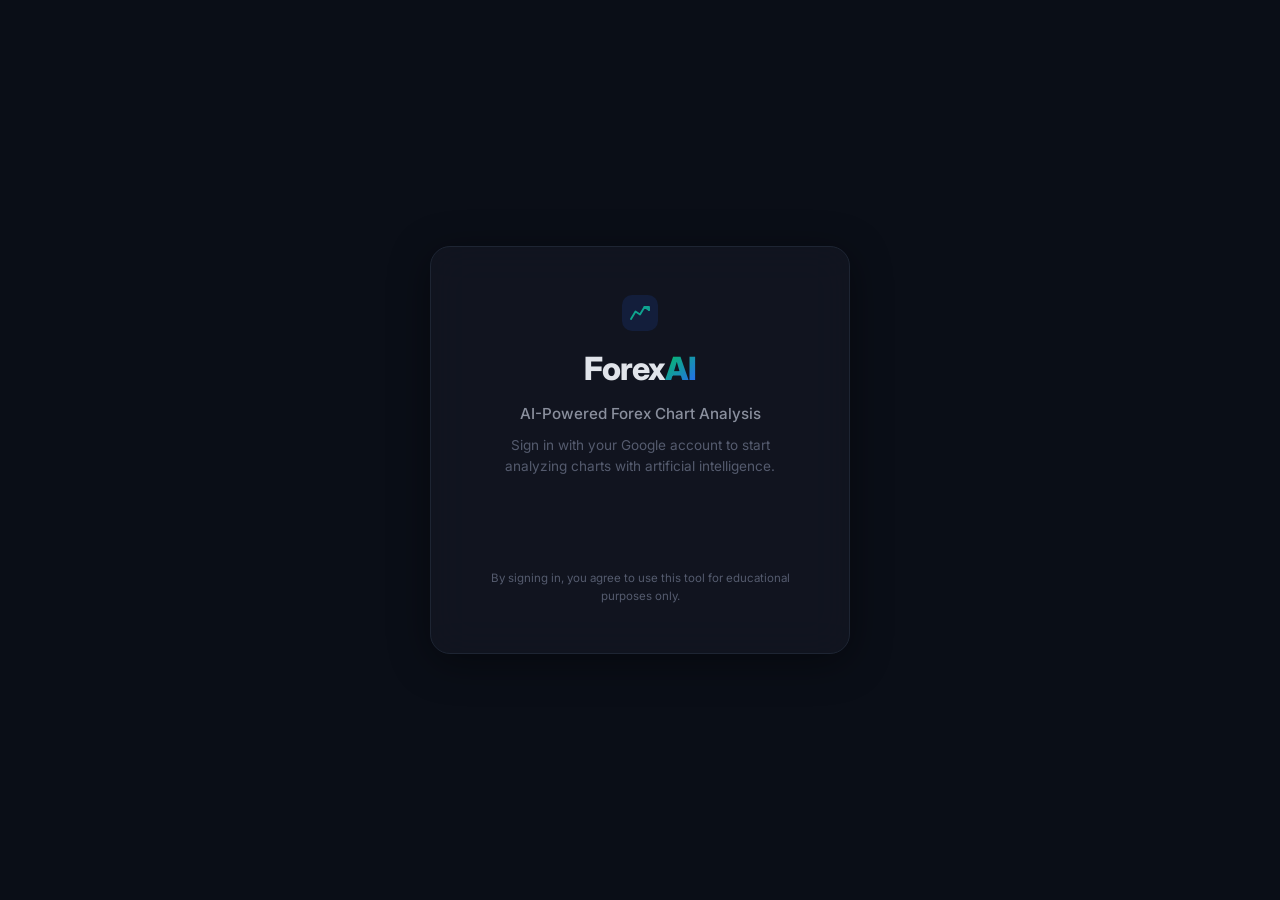
==== bbbbbb-main/index.html @ 58fb71b9 "Add files via upload" ====
<!DOCTYPE html>
<html lang="en">
<head>
    <meta charset="UTF-8">
    <meta name="viewport" content="width=device-width, initial-scale=1.0">
    <meta name="description" content="Forex AI Chart Analyzer - Upload your chart screenshot and get AI-powered Buy/Sell signals with detailed analysis">
    <title>Forex AI Analyzer</title>
    <link rel="preconnect" href="https://fonts.googleapis.com">
    <link rel="preconnect" href="https://fonts.gstatic.com" crossorigin>
    <link href="https://fonts.googleapis.com/css2?family=Inter:wght@300;400;500;600;700;800;900&display=swap" rel="stylesheet">
    <link rel="stylesheet" href="style.css">
    <script src="https://accounts.google.com/gsi/client" async defer></script>
    <script src="https://js.stripe.com/v3/"></script>
</head>
<body>
    <!-- Background Effects -->
    <div class="bg-grid"></div>
    <div class="bg-glow bg-glow-1"></div>
    <div class="bg-glow bg-glow-2"></div>

    <!-- Login Screen -->
    <div class="login-screen" id="loginScreen">
        <div class="login-card">
            <div class="login-logo">
                <div class="logo-icon logo-icon-lg">
                    <svg viewBox="0 0 32 32" fill="none">
                        <path d="M4 24L10 14L16 18L22 8L28 12" stroke="url(#gradLogin)" stroke-width="2.5" stroke-linecap="round" stroke-linejoin="round"/>
                        <path d="M22 8L28 8L28 12" stroke="url(#gradLogin)" stroke-width="2.5" stroke-linecap="round" stroke-linejoin="round"/>
                        <defs>
                            <linearGradient id="gradLogin" x1="4" y1="24" x2="28" y2="8">
                                <stop stop-color="#00c853"/>
                                <stop offset="1" stop-color="#2962ff"/>
                            </linearGradient>
                        </defs>
                    </svg>
                </div>
                <h1 class="login-title">Forex<span class="logo-ai">AI</span></h1>
            </div>
            <p class="login-subtitle">AI-Powered Forex Chart Analysis</p>
            <p class="login-desc">Sign in with your Google account to start analyzing charts with artificial intelligence.</p>
            <div class="google-btn-wrapper">
                <div id="googleSignInBtn"></div>
            </div>
            <p class="login-terms">By signing in, you agree to use this tool for educational purposes only.</p>
        </div>
    </div>

    <!-- Header -->
    <header class="header" id="appHeader" style="display:none;">
        <div class="header-inner">
            <div class="logo">
                <div class="logo-icon">
                    <svg viewBox="0 0 32 32" fill="none">
                        <path d="M4 24L10 14L16 18L22 8L28 12" stroke="url(#grad)" stroke-width="2.5" stroke-linecap="round" stroke-linejoin="round"/>
                        <path d="M22 8L28 8L28 12" stroke="url(#grad)" stroke-width="2.5" stroke-linecap="round" stroke-linejoin="round"/>
                        <defs>
                            <linearGradient id="grad" x1="4" y1="24" x2="28" y2="8">
                                <stop stop-color="#00c853"/>
                                <stop offset="1" stop-color="#2962ff"/>
                            </linearGradient>
                        </defs>
                    </svg>
                </div>
                <span class="logo-text">Forex<span class="logo-ai">AI</span></span>
            </div>
            <div class="header-actions">
                <button class="btn-pricing" id="btnPricing">
                    <svg width="16" height="16" viewBox="0 0 24 24" fill="none" stroke="currentColor" stroke-width="2" stroke-linecap="round" stroke-linejoin="round">
                        <path d="M12 2v20M17 5H9.5a3.5 3.5 0 0 0 0 7h5a3.5 3.5 0 0 1 0 7H6"/>
                    </svg>
                    <span id="planBadge" class="plan-badge free">Free</span>
                </button>
                <div class="usage-counter" id="usageCounter">
                    <span id="usageText">3/3 left</span>
                </div>
                <div class="user-profile" id="userProfile">
                    <img class="user-avatar" id="userAvatar" alt="Avatar" src="">
                    <span class="user-name" id="userName"></span>
                </div>
                <button class="btn-logout" id="btnLogout" title="Sign Out">
                    <svg width="18" height="18" viewBox="0 0 24 24" fill="none" stroke="currentColor" stroke-width="2" stroke-linecap="round" stroke-linejoin="round">
                        <path d="M9 21H5a2 2 0 0 1-2-2V5a2 2 0 0 1 2-2h4"/>
                        <polyline points="16 17 21 12 16 7"/>
                        <line x1="21" y1="12" x2="9" y2="12"/>
                    </svg>
                </button>
            </div>
        </div>
    </header>

    <!-- Pricing Modal -->
    <div class="modal-overlay" id="pricingModal">
        <div class="pricing-modal">
            <button class="modal-close" id="pricingClose">&times;</button>
            <h2 class="pricing-title">Upgrade to <span class="gradient-text">Premium</span></h2>
            <p class="pricing-subtitle">Unlock unlimited AI-powered chart analysis</p>

            <div class="pricing-cards">
                <!-- Free Plan -->
                <div class="pricing-card">
                    <div class="pricing-plan-name">Free</div>
                    <div class="pricing-price">
                        <span class="price-amount">$0</span>
                        <span class="price-period">/month</span>
                    </div>
                    <ul class="pricing-features">
                        <li class="included">
                            <svg width="16" height="16" viewBox="0 0 24 24" fill="none" stroke="currentColor" stroke-width="2.5"><polyline points="20 6 9 17 4 12"/></svg>
                            3 analyses per day
                        </li>
                        <li class="included">
                            <svg width="16" height="16" viewBox="0 0 24 24" fill="none" stroke="currentColor" stroke-width="2.5"><polyline points="20 6 9 17 4 12"/></svg>
                            Basic Buy/Sell signals
                        </li>
                        <li class="included">
                            <svg width="16" height="16" viewBox="0 0 24 24" fill="none" stroke="currentColor" stroke-width="2.5"><polyline points="20 6 9 17 4 12"/></svg>
                            Analysis history
                        </li>
                        <li class="excluded">
                            <svg width="16" height="16" viewBox="0 0 24 24" fill="none" stroke="currentColor" stroke-width="2.5"><line x1="18" y1="6" x2="6" y2="18"/><line x1="6" y1="6" x2="18" y2="18"/></svg>
                            Key levels & indicators
                        </li>
                        <li class="excluded">
                            <svg width="16" height="16" viewBox="0 0 24 24" fill="none" stroke="currentColor" stroke-width="2.5"><line x1="18" y1="6" x2="6" y2="18"/><line x1="6" y1="6" x2="18" y2="18"/></svg>
                            Priority AI processing
                        </li>
                    </ul>
                    <button class="btn-plan current" disabled>Current Plan</button>
                </div>

                <!-- Premium Plan -->
                <div class="pricing-card premium">
                    <div class="popular-badge">Most Popular</div>
                    <div class="pricing-plan-name">Premium</div>
                    <div class="pricing-price">
                        <span class="price-amount">$9.99</span>
                        <span class="price-period">/month</span>
                    </div>
                    <ul class="pricing-features">
                        <li class="included">
                            <svg width="16" height="16" viewBox="0 0 24 24" fill="none" stroke="currentColor" stroke-width="2.5"><polyline points="20 6 9 17 4 12"/></svg>
                            Unlimited analyses
                        </li>
                        <li class="included">
                            <svg width="16" height="16" viewBox="0 0 24 24" fill="none" stroke="currentColor" stroke-width="2.5"><polyline points="20 6 9 17 4 12"/></svg>
                            Advanced Buy/Sell signals
                        </li>
                        <li class="included">
                            <svg width="16" height="16" viewBox="0 0 24 24" fill="none" stroke="currentColor" stroke-width="2.5"><polyline points="20 6 9 17 4 12"/></svg>
                            Analysis history
                        </li>
                        <li class="included">
                            <svg width="16" height="16" viewBox="0 0 24 24" fill="none" stroke="currentColor" stroke-width="2.5"><polyline points="20 6 9 17 4 12"/></svg>
                            Key levels & indicators
                        </li>
                        <li class="included">
                            <svg width="16" height="16" viewBox="0 0 24 24" fill="none" stroke="currentColor" stroke-width="2.5"><polyline points="20 6 9 17 4 12"/></svg>
                            Priority AI processing
                        </li>
                    </ul>
                    <button class="btn-plan upgrade" id="btnUpgrade">
                        <svg width="16" height="16" viewBox="0 0 24 24" fill="none" stroke="currentColor" stroke-width="2.5"><polygon points="13 2 3 14 12 14 11 22 21 10 12 10 13 2"/></svg>
                        Upgrade Now
                    </button>
                </div>
            </div>
        </div>
    </div>

    <!-- Checkout Modal -->
    <div class="modal-overlay" id="checkoutModal">
        <div class="checkout-modal">
            <button class="modal-close" id="checkoutClose">&times;</button>
            <div class="checkout-header">
                <h3>Complete Payment</h3>
                <p>ForexAI Premium - $9.99/month</p>
            </div>
            
            <form class="checkout-form" id="checkoutForm">
                <div class="form-group">
                    <label>Email Address</label>
                    <input type="email" id="checkoutEmail" required placeholder="you@example.com">
                </div>
                
                <div class="form-group">
                    <label>Card Information</label>
                    <div class="card-input-wrapper">
                        <svg class="card-icon" width="20" height="20" viewBox="0 0 24 24" fill="none" stroke="currentColor" stroke-width="2" stroke-linecap="round" stroke-linejoin="round"><rect x="1" y="4" width="22" height="16" rx="2" ry="2"></rect><line x1="1" y1="10" x2="23" y2="10"></line></svg>
                        <input type="text" id="cardNumber" class="card-number" placeholder="0000 0000 0000 0000" maxlength="19" required>
                    </div>
                    <div class="card-details-row">
                        <input type="text" id="cardExpiry" placeholder="MM / YY" maxlength="7" required>
                        <input type="text" id="cardCvc" placeholder="CVC" maxlength="4" required>
                    </div>
                </div>

                <div class="form-group">
                    <label>Name on Card</label>
                    <input type="text" id="cardName" required placeholder="John Doe">
                </div>

                <button type="submit" class="btn-pay" id="btnPay">
                    <span class="pay-text">Pay $9.99</span>
                    <div class="spinner pay-spinner" style="display:none;"></div>
                </button>
                <div class="secure-badge">
                    <svg width="14" height="14" viewBox="0 0 24 24" fill="none" stroke="currentColor" stroke-width="2"><rect x="3" y="11" width="18" height="11" rx="2" ry="2"></rect><path d="M7 11V7a5 5 0 0 1 10 0v4"></path></svg>
                    Payments are secure and encrypted
                </div>
            </form>
        </div>
    </div>

    <!-- Main Content -->
    <main class="main" id="appMain" style="display:none;">
        <!-- Hero Section -->
        <section class="hero">
            <h1>Analyze Forex Charts <br><span class="gradient-text">with Artificial Intelligence</span></h1>
            <p class="hero-desc">Upload a chart screenshot and get professional analysis with Buy/Sell signals, risk levels, and detailed recommendations.</p>
        </section>

        <!-- Upload Section -->
        <section class="upload-section">
            <div class="upload-zone" id="uploadZone">
                <div class="upload-content" id="uploadContent">
                    <div class="upload-icon">
                        <svg width="48" height="48" viewBox="0 0 24 24" fill="none" stroke="currentColor" stroke-width="1.5" stroke-linecap="round" stroke-linejoin="round">
                            <path d="M21 15v4a2 2 0 0 1-2 2H5a2 2 0 0 1-2-2v-4"/>
                            <polyline points="17 8 12 3 7 8"/>
                            <line x1="12" y1="3" x2="12" y2="15"/>
                        </svg>
                    </div>
                    <h3>Drag & drop your chart here</h3>
                    <p>or click to browse</p>
                    <span class="upload-formats">PNG, JPG, WEBP — Max 10MB</span>
                </div>
                <div class="upload-preview" id="uploadPreview" style="display:none;">
                    <img id="previewImg" alt="Preview">
                    <button class="btn-remove" id="btnRemove" title="Remove image">
                        <svg width="20" height="20" viewBox="0 0 24 24" fill="none" stroke="currentColor" stroke-width="2"><line x1="18" y1="6" x2="6" y2="18"/><line x1="6" y1="6" x2="18" y2="18"/></svg>
                    </button>
                </div>
                <input type="file" id="fileInput" accept="image/*" hidden>
            </div>

            <button class="btn-analyze" id="btnAnalyze" disabled>
                <span class="btn-text">
                    <svg width="20" height="20" viewBox="0 0 24 24" fill="none" stroke="currentColor" stroke-width="2" stroke-linecap="round" stroke-linejoin="round">
                        <polygon points="13 2 3 14 12 14 11 22 21 10 12 10 13 2"/>
                    </svg>
                    Analyze with AI
                </span>
                <span class="btn-loading" style="display:none;">
                    <div class="spinner"></div>
                    Analyzing...
                </span>
            </button>
        </section>

        <!-- Results Section -->
        <section class="results-section" id="resultsSection" style="display:none;">
            <div class="results-header">
                <h2>📊 Analysis Results</h2>
                <div class="results-timestamp" id="resultsTime"></div>
            </div>

            <div class="signal-card" id="signalCard">
                <div class="signal-main">
                    <div class="signal-badge" id="signalBadge">BUY</div>
                    <div class="signal-details">
                        <div class="signal-label">Main Signal</div>
                        <div class="signal-pair" id="signalPair">—</div>
                    </div>
                </div>
                <div class="signal-metrics">
                    <div class="metric">
                        <span class="metric-label">Confidence</span>
                        <div class="metric-bar">
                            <div class="metric-fill" id="confidenceFill"></div>
                        </div>
                        <span class="metric-value" id="confidenceValue">—</span>
                    </div>
                    <div class="metric">
                        <span class="metric-label">Risk</span>
                        <span class="metric-value risk-badge" id="riskValue">—</span>
                    </div>
                </div>
            </div>

            <div class="analysis-grid">
                <div class="analysis-card">
                    <div class="card-header">
                        <span class="card-icon">📝</span>
                        <h3>Detailed Analysis</h3>
                    </div>
                    <div class="card-body" id="analysisText"></div>
                </div>

                <div class="analysis-card">
                    <div class="card-header">
                        <span class="card-icon">🎯</span>
                        <h3>Key Levels</h3>
                    </div>
                    <div class="card-body">
                        <div class="levels-grid" id="levelsGrid"></div>
                    </div>
                </div>

                <div class="analysis-card full-width">
                    <div class="card-header">
                        <span class="card-icon">💡</span>
                        <h3>Recommendations</h3>
                    </div>
                    <div class="card-body" id="recommendationsText"></div>
                </div>
            </div>
        </section>

        <!-- History Section -->
        <section class="history-section" id="historySection" style="display:none;">
            <div class="history-header">
                <h2>📋 Analysis History</h2>
                <button class="btn-clear-history" id="btnClearHistory">Clear</button>
            </div>
            <div class="history-list" id="historyList"></div>
        </section>
    </main>

    <script src="app.js"></script>
</body>
</html>
---- bbbbbb-main/style.css ----
/* ===== RESET & BASE ===== */
*, *::before, *::after {
    margin: 0;
    padding: 0;
    box-sizing: border-box;
}

:root {
    --bg-primary: #0a0e17;
    --bg-secondary: #0d1321;
    --bg-card: #131722;
    --bg-card-hover: #1a1f2e;
    --bg-input: #0e1525;
    --border: #1e2533;
    --border-hover: #2a3344;
    --text-primary: #e1e4ea;
    --text-secondary: #8a8f9d;
    --text-muted: #555b6e;
    --green: #00c853;
    --green-dim: rgba(0, 200, 83, 0.15);
    --green-glow: rgba(0, 200, 83, 0.4);
    --red: #ff1744;
    --red-dim: rgba(255, 23, 68, 0.15);
    --red-glow: rgba(255, 23, 68, 0.4);
    --orange: #ff9100;
    --orange-dim: rgba(255, 145, 0, 0.15);
    --blue: #2962ff;
    --blue-dim: rgba(41, 98, 255, 0.12);
    --blue-glow: rgba(41, 98, 255, 0.3);
    --gradient: linear-gradient(135deg, #00c853, #2962ff);
    --gradient-warm: linear-gradient(135deg, #ff9100, #ff1744);
    --radius: 12px;
    --radius-lg: 16px;
    --radius-xl: 20px;
    --shadow: 0 4px 24px rgba(0, 0, 0, 0.3);
    --shadow-lg: 0 8px 40px rgba(0, 0, 0, 0.4);
    --transition: 0.3s cubic-bezier(0.4, 0, 0.2, 1);
}

html {
    scroll-behavior: smooth;
}

body {
    font-family: 'Inter', -apple-system, BlinkMacSystemFont, sans-serif;
    background: var(--bg-primary);
    color: var(--text-primary);
    line-height: 1.6;
    min-height: 100vh;
    overflow-x: hidden;
    -webkit-font-smoothing: antialiased;
}

/* ===== BACKGROUND EFFECTS ===== */
.bg-grid {
    position: fixed;
    inset: 0;
    background-image: 
        linear-gradient(rgba(41, 98, 255, 0.03) 1px, transparent 1px),
        linear-gradient(90deg, rgba(41, 98, 255, 0.03) 1px, transparent 1px);
    background-size: 60px 60px;
    pointer-events: none;
    z-index: 0;
}

.bg-glow {
    position: fixed;
    border-radius: 50%;
    filter: blur(120px);
    pointer-events: none;
    z-index: 0;
}

.bg-glow-1 {
    width: 600px;
    height: 600px;
    background: rgba(41, 98, 255, 0.08);
    top: -200px;
    right: -100px;
    animation: float 20s ease-in-out infinite;
}

.bg-glow-2 {
    width: 500px;
    height: 500px;
    background: rgba(0, 200, 83, 0.06);
    bottom: -200px;
    left: -100px;
    animation: float 25s ease-in-out infinite reverse;
}

@keyframes float {
    0%, 100% { transform: translate(0, 0); }
    33% { transform: translate(30px, -30px); }
    66% { transform: translate(-20px, 20px); }
}

/* ===== LOGIN SCREEN ===== */
.login-screen {
    position: fixed;
    inset: 0;
    z-index: 1000;
    display: flex;
    align-items: center;
    justify-content: center;
    background: var(--bg-primary);
    transition: opacity 0.5s ease, transform 0.5s ease;
}

.login-screen.hidden {
    opacity: 0;
    transform: scale(1.02);
    pointer-events: none;
}

.login-card {
    text-align: center;
    padding: 48px 40px;
    background: rgba(19, 23, 34, 0.8);
    border: 1px solid var(--border);
    border-radius: var(--radius-xl);
    backdrop-filter: blur(20px);
    -webkit-backdrop-filter: blur(20px);
    box-shadow: var(--shadow-lg);
    max-width: 420px;
    width: 90%;
    animation: loginAppear 0.6s ease-out;
}

@keyframes loginAppear {
    from { opacity: 0; transform: translateY(20px); }
    to { opacity: 1; transform: translateY(0); }
}

.login-logo {
    display: flex;
    flex-direction: column;
    align-items: center;
    gap: 12px;
    margin-bottom: 8px;
}

.logo-icon-lg {
    width: 56px;
    height: 56px;
    padding: 10px;
}

.login-title {
    font-size: 2rem;
    font-weight: 800;
    letter-spacing: -1px;
}

.login-subtitle {
    color: var(--text-secondary);
    font-size: 0.95rem;
    font-weight: 500;
    margin-bottom: 8px;
}

.login-desc {
    color: var(--text-muted);
    font-size: 0.85rem;
    line-height: 1.6;
    margin-bottom: 28px;
    max-width: 320px;
    margin-left: auto;
    margin-right: auto;
}

.google-btn-wrapper {
    display: flex;
    justify-content: center;
    margin-bottom: 20px;
    min-height: 44px;
}

.login-terms {
    color: var(--text-muted);
    font-size: 0.72rem;
    line-height: 1.5;
}

/* ===== HEADER ===== */
.header {
    position: sticky;
    top: 0;
    z-index: 100;
    background: rgba(10, 14, 23, 0.8);
    backdrop-filter: blur(20px);
    -webkit-backdrop-filter: blur(20px);
    border-bottom: 1px solid var(--border);
}

.header-inner {
    max-width: 1100px;
    margin: 0 auto;
    padding: 14px 24px;
    display: flex;
    align-items: center;
    justify-content: space-between;
}

.logo {
    display: flex;
    align-items: center;
    gap: 10px;
}

.logo-icon {
    width: 36px;
    height: 36px;
    background: var(--blue-dim);
    border-radius: 10px;
    display: flex;
    align-items: center;
    justify-content: center;
    padding: 6px;
}

.logo-icon svg {
    width: 100%;
    height: 100%;
}

.logo-text {
    font-size: 1.3rem;
    font-weight: 700;
    letter-spacing: -0.5px;
}

.logo-ai {
    background: var(--gradient);
    -webkit-background-clip: text;
    -webkit-text-fill-color: transparent;
    background-clip: text;
    font-weight: 800;
}

/* User Profile */
.header-actions {
    display: flex;
    align-items: center;
    gap: 12px;
}

.user-profile {
    display: flex;
    align-items: center;
    gap: 10px;
}

.user-avatar {
    width: 32px;
    height: 32px;
    border-radius: 50%;
    border: 2px solid var(--border);
    object-fit: cover;
}

.user-name {
    font-size: 0.85rem;
    font-weight: 500;
    color: var(--text-secondary);
}

.btn-logout {
    width: 36px;
    height: 36px;
    display: flex;
    align-items: center;
    justify-content: center;
    background: transparent;
    border: 1px solid var(--border);
    border-radius: 10px;
    color: var(--text-muted);
    cursor: pointer;
    transition: var(--transition);
}

.btn-logout:hover {
    border-color: var(--red);
    color: var(--red);
    background: var(--red-dim);
}

/* ===== MAIN ===== */
.main {
    position: relative;
    z-index: 1;
    max-width: 1100px;
    margin: 0 auto;
    padding: 0 24px 60px;
}

/* ===== HERO ===== */
.hero {
    text-align: center;
    padding: 60px 0 40px;
}

.hero h1 {
    font-size: clamp(1.8rem, 4vw, 2.8rem);
    font-weight: 800;
    line-height: 1.2;
    letter-spacing: -1px;
    margin-bottom: 16px;
}

.gradient-text {
    background: var(--gradient);
    -webkit-background-clip: text;
    -webkit-text-fill-color: transparent;
    background-clip: text;
}

.hero-desc {
    color: var(--text-secondary);
    font-size: 1.05rem;
    max-width: 560px;
    margin: 0 auto;
    line-height: 1.7;
}

/* ===== UPLOAD SECTION ===== */
.upload-section {
    margin-bottom: 40px;
}

.upload-zone {
    border: 2px dashed var(--border);
    border-radius: var(--radius-xl);
    background: var(--bg-card);
    cursor: pointer;
    transition: var(--transition);
    overflow: hidden;
    position: relative;
}

.upload-zone:hover {
    border-color: var(--blue);
    background: rgba(41, 98, 255, 0.04);
}

.upload-zone.dragging {
    border-color: var(--green);
    background: rgba(0, 200, 83, 0.04);
    transform: scale(1.01);
}

.upload-zone.has-image {
    border-style: solid;
    border-color: var(--border);
    cursor: default;
}

.upload-content {
    display: flex;
    flex-direction: column;
    align-items: center;
    justify-content: center;
    padding: 50px 20px;
    gap: 8px;
}

.upload-icon {
    width: 72px;
    height: 72px;
    background: var(--blue-dim);
    border-radius: 50%;
    display: flex;
    align-items: center;
    justify-content: center;
    color: var(--blue);
    margin-bottom: 8px;
    animation: pulse-soft 3s ease-in-out infinite;
}

@keyframes pulse-soft {
    0%, 100% { transform: scale(1); box-shadow: 0 0 0 0 rgba(41, 98, 255, 0.2); }
    50% { transform: scale(1.05); box-shadow: 0 0 0 15px rgba(41, 98, 255, 0); }
}

.upload-content h3 {
    font-size: 1.1rem;
    font-weight: 600;
}

.upload-content p {
    color: var(--text-secondary);
    font-size: 0.9rem;
}

.upload-formats {
    font-size: 0.75rem;
    color: var(--text-muted);
    margin-top: 4px;
}

.upload-preview {
    position: relative;
    width: 100%;
}

.upload-preview img {
    width: 100%;
    max-height: 450px;
    object-fit: contain;
    display: block;
    background: #0a0c12;
}

.btn-remove {
    position: absolute;
    top: 12px;
    right: 12px;
    width: 36px;
    height: 36px;
    background: rgba(10, 14, 23, 0.85);
    backdrop-filter: blur(8px);
    border: 1px solid var(--border);
    border-radius: 10px;
    color: var(--text-secondary);
    cursor: pointer;
    display: flex;
    align-items: center;
    justify-content: center;
    transition: var(--transition);
}

.btn-remove:hover {
    background: var(--red-dim);
    border-color: var(--red);
    color: var(--red);
}

.btn-analyze {
    display: flex;
    align-items: center;
    justify-content: center;
    width: 100%;
    margin-top: 16px;
    padding: 15px 24px;
    background: var(--gradient);
    border: none;
    border-radius: var(--radius);
    color: white;
    font-family: inherit;
    font-size: 1rem;
    font-weight: 600;
    cursor: pointer;
    transition: var(--transition);
    position: relative;
    overflow: hidden;
}

.btn-analyze::before {
    content: '';
    position: absolute;
    inset: 0;
    background: linear-gradient(90deg, transparent, rgba(255,255,255,0.1), transparent);
    transform: translateX(-100%);
    transition: 0.6s;
}

.btn-analyze:not(:disabled):hover::before {
    transform: translateX(100%);
}

.btn-analyze:not(:disabled):hover {
    transform: translateY(-2px);
    box-shadow: 0 8px 30px rgba(41, 98, 255, 0.3);
}

.btn-analyze:disabled {
    opacity: 0.4;
    cursor: not-allowed;
}

.btn-text, .btn-loading {
    display: flex;
    align-items: center;
    gap: 8px;
}

.spinner {
    width: 20px;
    height: 20px;
    border: 2.5px solid rgba(255, 255, 255, 0.3);
    border-top-color: white;
    border-radius: 50%;
    animation: spin 0.8s linear infinite;
}

@keyframes spin {
    to { transform: rotate(360deg); }
}

/* ===== RESULTS ===== */
.results-section {
    animation: fadeUp 0.6s ease-out;
}

@keyframes fadeUp {
    from { opacity: 0; transform: translateY(20px); }
    to { opacity: 1; transform: translateY(0); }
}

.results-header {
    display: flex;
    align-items: center;
    justify-content: space-between;
    margin-bottom: 20px;
}

.results-header h2 {
    font-size: 1.3rem;
    font-weight: 700;
}

.results-timestamp {
    font-size: 0.8rem;
    color: var(--text-muted);
}

/* Signal Card */
.signal-card {
    background: var(--bg-card);
    border: 1px solid var(--border);
    border-radius: var(--radius-xl);
    padding: 24px;
    margin-bottom: 20px;
    transition: var(--transition);
}

.signal-card.buy {
    border-color: rgba(0, 200, 83, 0.3);
    box-shadow: 0 0 40px rgba(0, 200, 83, 0.08);
}

.signal-card.sell {
    border-color: rgba(255, 23, 68, 0.3);
    box-shadow: 0 0 40px rgba(255, 23, 68, 0.08);
}

.signal-card.hold {
    border-color: rgba(255, 145, 0, 0.3);
    box-shadow: 0 0 40px rgba(255, 145, 0, 0.08);
}

.signal-main {
    display: flex;
    align-items: center;
    gap: 16px;
    margin-bottom: 20px;
}

.signal-badge {
    padding: 10px 28px;
    border-radius: var(--radius);
    font-size: 1.3rem;
    font-weight: 800;
    letter-spacing: 2px;
    animation: glow-pulse 2s ease-in-out infinite;
}

.signal-card.buy .signal-badge {
    background: var(--green-dim);
    color: var(--green);
    text-shadow: 0 0 20px var(--green-glow);
}

.signal-card.sell .signal-badge {
    background: var(--red-dim);
    color: var(--red);
    text-shadow: 0 0 20px var(--red-glow);
}

.signal-card.hold .signal-badge {
    background: var(--orange-dim);
    color: var(--orange);
}

@keyframes glow-pulse {
    0%, 100% { opacity: 1; }
    50% { opacity: 0.8; }
}

.signal-label {
    font-size: 0.8rem;
    color: var(--text-muted);
    text-transform: uppercase;
    letter-spacing: 1px;
    margin-bottom: 2px;
}

.signal-pair {
    font-size: 1.1rem;
    font-weight: 600;
}

.signal-metrics {
    display: flex;
    gap: 24px;
    flex-wrap: wrap;
}

.metric {
    flex: 1;
    min-width: 150px;
    display: flex;
    flex-direction: column;
    gap: 6px;
}

.metric-label {
    font-size: 0.8rem;
    color: var(--text-muted);
    text-transform: uppercase;
    letter-spacing: 0.5px;
}

.metric-bar {
    height: 6px;
    background: var(--bg-input);
    border-radius: 10px;
    overflow: hidden;
}

.metric-fill {
    height: 100%;
    border-radius: 10px;
    background: var(--gradient);
    transition: width 1s ease-out;
    width: 0%;
}

.metric-value {
    font-size: 0.95rem;
    font-weight: 600;
}

.risk-badge {
    display: inline-block;
    padding: 3px 10px;
    border-radius: 6px;
    font-size: 0.8rem;
    width: fit-content;
}

.risk-badge.low {
    background: var(--green-dim);
    color: var(--green);
}

.risk-badge.medium {
    background: var(--orange-dim);
    color: var(--orange);
}

.risk-badge.high {
    background: var(--red-dim);
    color: var(--red);
}

/* Analysis Grid */
.analysis-grid {
    display: grid;
    grid-template-columns: 1fr 1fr;
    gap: 16px;
}

.analysis-card {
    background: var(--bg-card);
    border: 1px solid var(--border);
    border-radius: var(--radius-lg);
    padding: 22px;
    transition: var(--transition);
}

.analysis-card:hover {
    border-color: var(--border-hover);
}

.analysis-card.full-width {
    grid-column: 1 / -1;
}

.card-header {
    display: flex;
    align-items: center;
    gap: 8px;
    margin-bottom: 14px;
}

.card-icon {
    font-size: 1.1rem;
}

.card-header h3 {
    font-size: 0.95rem;
    font-weight: 600;
}

.card-body {
    color: var(--text-secondary);
    font-size: 0.9rem;
    line-height: 1.7;
}

.card-body p {
    margin-bottom: 8px;
}

.card-body ul {
    list-style: none;
    padding: 0;
}

.card-body ul li {
    padding: 4px 0;
    padding-left: 18px;
    position: relative;
}

.card-body ul li::before {
    content: '▸';
    position: absolute;
    left: 0;
    color: var(--blue);
}

/* Levels Grid */
.levels-grid {
    display: grid;
    gap: 10px;
}

.level-item {
    display: flex;
    justify-content: space-between;
    align-items: center;
    padding: 10px 14px;
    background: var(--bg-input);
    border-radius: 8px;
}

.level-label {
    font-size: 0.8rem;
    color: var(--text-muted);
    text-transform: uppercase;
    letter-spacing: 0.5px;
}

.level-value {
    font-weight: 700;
    font-size: 0.95rem;
    font-family: 'Inter', monospace;
}

.level-value.green { color: var(--green); }
.level-value.red { color: var(--red); }
.level-value.blue { color: #5b8aff; }

/* ===== HISTORY ===== */
.history-section {
    margin-top: 50px;
}

.history-header {
    display: flex;
    align-items: center;
    justify-content: space-between;
    margin-bottom: 16px;
}

.history-header h2 {
    font-size: 1.2rem;
    font-weight: 700;
}

.btn-clear-history {
    padding: 6px 14px;
    background: transparent;
    border: 1px solid var(--border);
    border-radius: 8px;
    color: var(--text-secondary);
    font-family: inherit;
    font-size: 0.8rem;
    cursor: pointer;
    transition: var(--transition);
}

.btn-clear-history:hover {
    border-color: var(--red);
    color: var(--red);
    background: var(--red-dim);
}

.history-list {
    display: grid;
    gap: 10px;
}

.history-item {
    display: flex;
    align-items: center;
    gap: 14px;
    padding: 14px 18px;
    background: var(--bg-card);
    border: 1px solid var(--border);
    border-radius: var(--radius);
    cursor: pointer;
    transition: var(--transition);
}

.history-item:hover {
    border-color: var(--border-hover);
    background: var(--bg-card-hover);
}

.history-signal {
    padding: 4px 12px;
    border-radius: 6px;
    font-size: 0.75rem;
    font-weight: 700;
    letter-spacing: 1px;
    min-width: 55px;
    text-align: center;
}

.history-signal.buy { background: var(--green-dim); color: var(--green); }
.history-signal.sell { background: var(--red-dim); color: var(--red); }
.history-signal.hold { background: var(--orange-dim); color: var(--orange); }

.history-info {
    flex: 1;
}

.history-pair {
    font-weight: 600;
    font-size: 0.9rem;
}

.history-date {
    font-size: 0.75rem;
    color: var(--text-muted);
}

.history-confidence {
    font-size: 0.85rem;
    font-weight: 600;
    color: var(--text-secondary);
}

/* ===== RESPONSIVE ===== */
@media (max-width: 768px) {
    .hero {
        padding: 40px 0 30px;
    }

    .hero h1 {
        font-size: 1.6rem;
    }

    .analysis-grid {
        grid-template-columns: 1fr;
    }

    .signal-metrics {
        flex-direction: column;
        gap: 16px;
    }

    .upload-content {
        padding: 35px 16px;
    }

    .user-name {
        display: none;
    }

    .login-card {
        padding: 32px 24px;
    }
}

/* ===== PRICING BUTTON & USAGE ===== */
.btn-pricing {
    display: flex;
    align-items: center;
    gap: 6px;
    padding: 6px 14px;
    background: transparent;
    border: 1px solid var(--border);
    border-radius: 100px;
    color: var(--text-secondary);
    font-family: inherit;
    font-size: 0.82rem;
    cursor: pointer;
    transition: var(--transition);
}

.btn-pricing:hover {
    border-color: var(--blue);
    background: var(--blue-dim);
}

.plan-badge {
    font-size: 0.7rem;
    font-weight: 700;
    padding: 2px 8px;
    border-radius: 100px;
    text-transform: uppercase;
    letter-spacing: 0.5px;
}

.plan-badge.free {
    background: var(--blue-dim);
    color: #5b8aff;
}

.plan-badge.premium {
    background: linear-gradient(135deg, rgba(255, 145, 0, 0.2), rgba(255, 23, 68, 0.2));
    color: var(--orange);
}

.usage-counter {
    padding: 4px 12px;
    background: var(--bg-card);
    border: 1px solid var(--border);
    border-radius: 100px;
    font-size: 0.75rem;
    color: var(--text-muted);
}

.usage-counter.low {
    border-color: rgba(255, 145, 0, 0.3);
    color: var(--orange);
}

.usage-counter.empty {
    border-color: rgba(255, 23, 68, 0.3);
    color: var(--red);
}

/* ===== PRICING MODAL ===== */
.modal-overlay {
    position: fixed;
    inset: 0;
    background: rgba(0, 0, 0, 0.7);
    backdrop-filter: blur(8px);
    display: flex;
    align-items: center;
    justify-content: center;
    z-index: 1000;
    opacity: 0;
    pointer-events: none;
    transition: var(--transition);
    padding: 20px;
}

.modal-overlay.show {
    opacity: 1;
    pointer-events: all;
}

.pricing-modal {
    background: var(--bg-secondary);
    border: 1px solid var(--border);
    border-radius: var(--radius-xl);
    padding: 36px;
    max-width: 720px;
    width: 100%;
    position: relative;
    transform: translateY(20px) scale(0.95);
    transition: var(--transition);
    box-shadow: var(--shadow-lg);
}

.modal-overlay.show .pricing-modal {
    transform: translateY(0) scale(1);
}

.modal-close {
    position: absolute;
    top: 16px;
    right: 16px;
    width: 36px;
    height: 36px;
    display: flex;
    align-items: center;
    justify-content: center;
    background: transparent;
    border: 1px solid var(--border);
    border-radius: 10px;
    color: var(--text-secondary);
    font-size: 1.3rem;
    cursor: pointer;
    transition: var(--transition);
}

.modal-close:hover {
    background: var(--bg-card);
    color: var(--text-primary);
}

.pricing-title {
    font-size: 1.5rem;
    font-weight: 800;
    text-align: center;
    margin-bottom: 6px;
}

.pricing-subtitle {
    text-align: center;
    color: var(--text-secondary);
    font-size: 0.9rem;
    margin-bottom: 28px;
}

.pricing-cards {
    display: grid;
    grid-template-columns: 1fr 1fr;
    gap: 16px;
}

.pricing-card {
    background: var(--bg-card);
    border: 1px solid var(--border);
    border-radius: var(--radius-lg);
    padding: 24px;
    position: relative;
    transition: var(--transition);
}

.pricing-card.premium {
    border-color: rgba(41, 98, 255, 0.4);
    background: linear-gradient(180deg, rgba(41, 98, 255, 0.06) 0%, var(--bg-card) 100%);
    box-shadow: 0 0 40px rgba(41, 98, 255, 0.08);
}

.popular-badge {
    position: absolute;
    top: -10px;
    left: 50%;
    transform: translateX(-50%);
    padding: 4px 14px;
    background: var(--gradient);
    border-radius: 100px;
    font-size: 0.7rem;
    font-weight: 700;
    color: white;
    text-transform: uppercase;
    letter-spacing: 0.5px;
    white-space: nowrap;
}

.pricing-plan-name {
    font-size: 1rem;
    font-weight: 600;
    color: var(--text-secondary);
    margin-bottom: 8px;
    margin-top: 4px;
}

.pricing-price {
    margin-bottom: 20px;
}

.price-amount {
    font-size: 2.2rem;
    font-weight: 800;
    letter-spacing: -1px;
}

.price-period {
    font-size: 0.85rem;
    color: var(--text-muted);
}

.pricing-features {
    list-style: none;
    padding: 0;
    margin-bottom: 24px;
}

.pricing-features li {
    display: flex;
    align-items: center;
    gap: 8px;
    padding: 6px 0;
    font-size: 0.85rem;
}

.pricing-features li.included {
    color: var(--text-secondary);
}

.pricing-features li.included svg {
    color: var(--green);
    flex-shrink: 0;
}

.pricing-features li.excluded {
    color: var(--text-muted);
}

.pricing-features li.excluded svg {
    color: var(--text-muted);
    opacity: 0.5;
    flex-shrink: 0;
}

.btn-plan {
    width: 100%;
    padding: 11px;
    border-radius: var(--radius);
    font-family: inherit;
    font-size: 0.9rem;
    font-weight: 600;
    cursor: pointer;
    transition: var(--transition);
    display: flex;
    align-items: center;
    justify-content: center;
    gap: 6px;
}

.btn-plan.current {
    background: var(--bg-input);
    border: 1px solid var(--border);
    color: var(--text-muted);
    cursor: default;
}

.btn-plan.upgrade {
    background: var(--gradient);
    border: none;
    color: white;
}

.btn-plan.upgrade:hover {
    transform: translateY(-2px);
    box-shadow: 0 8px 24px rgba(41, 98, 255, 0.3);
}

/* ===== CHECKOUT MODAL ===== */
.checkout-modal {
    background: var(--bg-secondary);
    border: 1px solid var(--border);
    border-radius: var(--radius-lg);
    padding: 32px;
    max-width: 440px;
    width: 100%;
    position: relative;
    transform: translateY(20px) scale(0.95);
    transition: var(--transition);
    box-shadow: var(--shadow-lg);
}

.modal-overlay.show .checkout-modal {
    transform: translateY(0) scale(1);
}

.checkout-header {
    margin-bottom: 24px;
    text-align: center;
}

.checkout-header h3 {
    font-size: 1.4rem;
    font-weight: 700;
    margin-bottom: 4px;
}

.checkout-header p {
    color: var(--text-secondary);
    font-size: 0.9rem;
}

.checkout-form .form-group {
    margin-bottom: 16px;
}

.checkout-form label {
    display: block;
    font-size: 0.8rem;
    color: var(--text-secondary);
    margin-bottom: 6px;
}

.checkout-form input {
    width: 100%;
    background: var(--bg-input);
    border: 1px solid var(--border);
    border-radius: 8px;
    padding: 12px 14px;
    color: var(--text-primary);
    font-family: inherit;
    font-size: 0.95rem;
    outline: none;
    transition: var(--transition);
}

.checkout-form input:focus {
    border-color: var(--blue);
    box-shadow: 0 0 0 3px var(--blue-dim);
}

.checkout-form input::placeholder {
    color: var(--text-muted);
}

.card-input-wrapper {
    position: relative;
    margin-bottom: 10px;
}

.card-icon {
    position: absolute;
    left: 14px;
    top: 50%;
    transform: translateY(-50%);
    color: var(--text-muted);
}

.card-number {
    padding-left: 44px !important;
    font-family: 'Inter', monospace !important;
    letter-spacing: 1px;
}

.card-details-row {
    display: grid;
    grid-template-columns: 1fr 1fr;
    gap: 10px;
}

.btn-pay {
    width: 100%;
    padding: 14px;
    background: var(--gradient);
    border: none;
    border-radius: 8px;
    color: white;
    font-family: inherit;
    font-size: 1rem;
    font-weight: 600;
    cursor: pointer;
    margin-top: 24px;
    transition: var(--transition);
    display: flex;
    justify-content: center;
    align-items: center;
}

.btn-pay:hover:not(:disabled) {
    transform: translateY(-2px);
    box-shadow: 0 8px 24px rgba(41, 98, 255, 0.3);
}

.btn-pay:disabled {
    opacity: 0.7;
    cursor: not-allowed;
}

.secure-badge {
    display: flex;
    align-items: center;
    justify-content: center;
    gap: 6px;
    color: var(--text-muted);
    font-size: 0.75rem;
    margin-top: 16px;
}

/* ===== SCROLLBAR ===== */
::-webkit-scrollbar {
    width: 6px;
}

::-webkit-scrollbar-track {
    background: var(--bg-primary);
}

::-webkit-scrollbar-thumb {
    background: var(--border);
    border-radius: 10px;
}

::-webkit-scrollbar-thumb:hover {
    background: var(--text-muted);
}

/* ===== SELECTION ===== */
::selection {
    background: rgba(41, 98, 255, 0.3);
    color: white;
}

/* ===== RESPONSIVE PRICING ===== */
@media (max-width: 768px) {
    .pricing-cards {
        grid-template-columns: 1fr;
    }

    .pricing-modal {
        padding: 24px;
    }

    .usage-counter {
        display: none;
    }
}
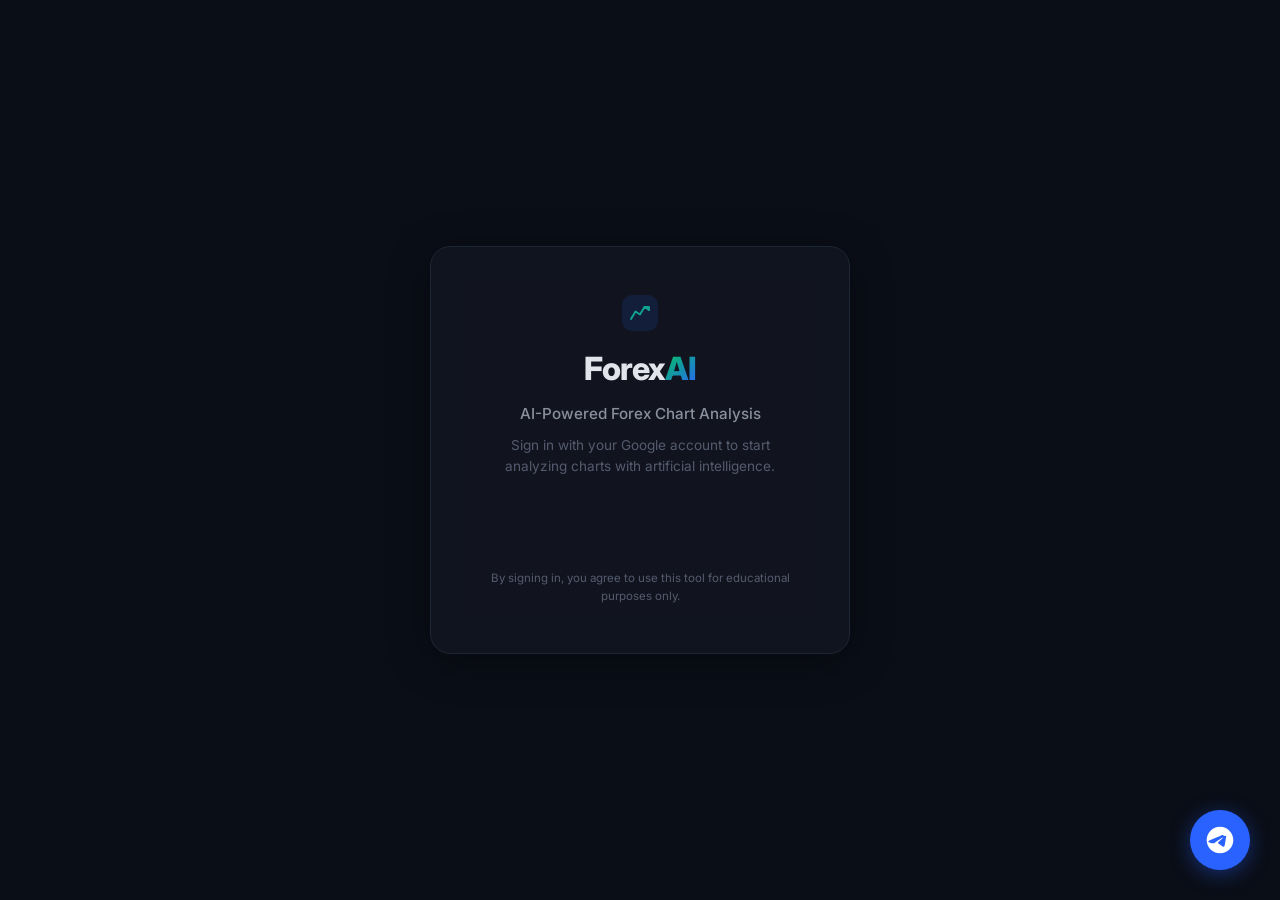
==== commit 2eec0edf: "Add files via upload" ====
--- a/bbbbbb-main/index.html
+++ b/bbbbbb-main/index.html
@@ -1,22 +1,63 @@
 <!DOCTYPE html>
 <html lang="en">
+
 <head>
     <meta charset="UTF-8">
     <meta name="viewport" content="width=device-width, initial-scale=1.0">
-    <meta name="description" content="Forex AI Chart Analyzer - Upload your chart screenshot and get AI-powered Buy/Sell signals with detailed analysis">
+    <meta name="description"
+        content="Forex AI Chart Analyzer - Upload your chart screenshot and get AI-powered Buy/Sell signals with detailed analysis">
     <title>Forex AI Analyzer</title>
     <link rel="preconnect" href="https://fonts.googleapis.com">
     <link rel="preconnect" href="https://fonts.gstatic.com" crossorigin>
-    <link href="https://fonts.googleapis.com/css2?family=Inter:wght@300;400;500;600;700;800;900&display=swap" rel="stylesheet">
+    <link href="https://fonts.googleapis.com/css2?family=Inter:wght@300;400;500;600;700;800;900&display=swap"
+        rel="stylesheet">
     <link rel="stylesheet" href="style.css">
+    
+    <!-- Favicon (Ikona e Faqes) -->
+    <link rel="icon" type="image/png" href="favicon.png">
+    <link rel="apple-touch-icon" href="favicon.png">
     <script src="https://accounts.google.com/gsi/client" async defer></script>
     <script src="https://js.stripe.com/v3/"></script>
+    <!-- Firebase SDKs -->
+    <script src="https://www.gstatic.com/firebasejs/10.12.2/firebase-app-compat.js"></script>
+    <script src="https://www.gstatic.com/firebasejs/10.12.2/firebase-firestore-compat.js"></script>
 </head>
+
 <body>
     <!-- Background Effects -->
     <div class="bg-grid"></div>
     <div class="bg-glow bg-glow-1"></div>
     <div class="bg-glow bg-glow-2"></div>
+    <div class="bg-forex-elements">
+        <!-- Floating Elements -->
+        <div class="forex-el el-1">€</div>
+        <div class="forex-el el-2">$</div>
+        <div class="forex-el el-3">£</div>
+        <div class="forex-el el-4">¥</div>
+        <div class="forex-el el-5">
+            <div class="candle-up"></div>
+        </div>
+        <div class="forex-el el-6">
+            <div class="candle-down"></div>
+        </div>
+        <div class="forex-el el-7">
+            <div class="candle-up"></div>
+        </div>
+        <div class="forex-el el-8">
+            <div class="candle-down"></div>
+        </div>
+        <div class="forex-el el-9">
+            <svg viewBox="0 0 24 24" width="32" height="32" fill="none" stroke="currentColor" stroke-width="2">
+                <path d="M3 3v18h18" />
+                <path d="M18 9l-5 5-4-4-6 6" />
+            </svg>
+        </div>
+        <div class="forex-el el-10">
+            <svg viewBox="0 0 24 24" width="32" height="32" fill="none" stroke="currentColor" stroke-width="2">
+                <path d="M12 2v20M17 5H9.5a3.5 3.5 0 0 0 0 7h5a3.5 3.5 0 0 1 0 7H6" />
+            </svg>
+        </div>
+    </div>
 
     <!-- Login Screen -->
     <div class="login-screen" id="loginScreen">
@@ -24,12 +65,14 @@
             <div class="login-logo">
                 <div class="logo-icon logo-icon-lg">
                     <svg viewBox="0 0 32 32" fill="none">
-                        <path d="M4 24L10 14L16 18L22 8L28 12" stroke="url(#gradLogin)" stroke-width="2.5" stroke-linecap="round" stroke-linejoin="round"/>
-                        <path d="M22 8L28 8L28 12" stroke="url(#gradLogin)" stroke-width="2.5" stroke-linecap="round" stroke-linejoin="round"/>
+                        <path d="M4 24L10 14L16 18L22 8L28 12" stroke="url(#gradLogin)" stroke-width="2.5"
+                            stroke-linecap="round" stroke-linejoin="round" />
+                        <path d="M22 8L28 8L28 12" stroke="url(#gradLogin)" stroke-width="2.5" stroke-linecap="round"
+                            stroke-linejoin="round" />
                         <defs>
                             <linearGradient id="gradLogin" x1="4" y1="24" x2="28" y2="8">
-                                <stop stop-color="#00c853"/>
-                                <stop offset="1" stop-color="#2962ff"/>
+                                <stop stop-color="#00c853" />
+                                <stop offset="1" stop-color="#2962ff" />
                             </linearGradient>
                         </defs>
                     </svg>
@@ -37,7 +80,8 @@
                 <h1 class="login-title">Forex<span class="logo-ai">AI</span></h1>
             </div>
             <p class="login-subtitle">AI-Powered Forex Chart Analysis</p>
-            <p class="login-desc">Sign in with your Google account to start analyzing charts with artificial intelligence.</p>
+            <p class="login-desc">Sign in with your Google account to start analyzing charts with artificial
+                intelligence.</p>
             <div class="google-btn-wrapper">
                 <div id="googleSignInBtn"></div>
             </div>
@@ -51,12 +95,14 @@
             <div class="logo">
                 <div class="logo-icon">
                     <svg viewBox="0 0 32 32" fill="none">
-                        <path d="M4 24L10 14L16 18L22 8L28 12" stroke="url(#grad)" stroke-width="2.5" stroke-linecap="round" stroke-linejoin="round"/>
-                        <path d="M22 8L28 8L28 12" stroke="url(#grad)" stroke-width="2.5" stroke-linecap="round" stroke-linejoin="round"/>
+                        <path d="M4 24L10 14L16 18L22 8L28 12" stroke="url(#grad)" stroke-width="2.5"
+                            stroke-linecap="round" stroke-linejoin="round" />
+                        <path d="M22 8L28 8L28 12" stroke="url(#grad)" stroke-width="2.5" stroke-linecap="round"
+                            stroke-linejoin="round" />
                         <defs>
                             <linearGradient id="grad" x1="4" y1="24" x2="28" y2="8">
-                                <stop stop-color="#00c853"/>
-                                <stop offset="1" stop-color="#2962ff"/>
+                                <stop stop-color="#00c853" />
+                                <stop offset="1" stop-color="#2962ff" />
                             </linearGradient>
                         </defs>
                     </svg>
@@ -65,8 +111,9 @@
             </div>
             <div class="header-actions">
                 <button class="btn-pricing" id="btnPricing">
-                    <svg width="16" height="16" viewBox="0 0 24 24" fill="none" stroke="currentColor" stroke-width="2" stroke-linecap="round" stroke-linejoin="round">
-                        <path d="M12 2v20M17 5H9.5a3.5 3.5 0 0 0 0 7h5a3.5 3.5 0 0 1 0 7H6"/>
+                    <svg width="16" height="16" viewBox="0 0 24 24" fill="none" stroke="currentColor" stroke-width="2"
+                        stroke-linecap="round" stroke-linejoin="round">
+                        <path d="M12 2v20M17 5H9.5a3.5 3.5 0 0 0 0 7h5a3.5 3.5 0 0 1 0 7H6" />
                     </svg>
                     <span id="planBadge" class="plan-badge free">Free</span>
                 </button>
@@ -78,15 +125,23 @@
                     <span class="user-name" id="userName"></span>
                 </div>
                 <button class="btn-logout" id="btnLogout" title="Sign Out">
-                    <svg width="18" height="18" viewBox="0 0 24 24" fill="none" stroke="currentColor" stroke-width="2" stroke-linecap="round" stroke-linejoin="round">
-                        <path d="M9 21H5a2 2 0 0 1-2-2V5a2 2 0 0 1 2-2h4"/>
-                        <polyline points="16 17 21 12 16 7"/>
-                        <line x1="21" y1="12" x2="9" y2="12"/>
+                    <svg width="18" height="18" viewBox="0 0 24 24" fill="none" stroke="currentColor" stroke-width="2"
+                        stroke-linecap="round" stroke-linejoin="round">
+                        <path d="M9 21H5a2 2 0 0 1-2-2V5a2 2 0 0 1 2-2h4" />
+                        <polyline points="16 17 21 12 16 7" />
+                        <line x1="21" y1="12" x2="9" y2="12" />
                     </svg>
                 </button>
             </div>
         </div>
     </header>
+
+    <!-- Live Ticker -->
+    <div class="ticker-wrap" id="priceTicker" style="display:none;">
+        <div class="ticker-move" id="tickerContent">
+            <!-- Ticker items will be generated here -->
+        </div>
+    </div>
 
     <!-- Pricing Modal -->
     <div class="modal-overlay" id="pricingModal">
@@ -105,23 +160,40 @@
                     </div>
                     <ul class="pricing-features">
                         <li class="included">
-                            <svg width="16" height="16" viewBox="0 0 24 24" fill="none" stroke="currentColor" stroke-width="2.5"><polyline points="20 6 9 17 4 12"/></svg>
+                            <svg width="16" height="16" viewBox="0 0 24 24" fill="none" stroke="currentColor"
+                                stroke-width="2.5">
+                                <polyline points="20 6 9 17 4 12" />
+                            </svg>
                             3 analyses per day
                         </li>
                         <li class="included">
-                            <svg width="16" height="16" viewBox="0 0 24 24" fill="none" stroke="currentColor" stroke-width="2.5"><polyline points="20 6 9 17 4 12"/></svg>
+                            <svg width="16" height="16" viewBox="0 0 24 24" fill="none" stroke="currentColor"
+                                stroke-width="2.5">
+                                <polyline points="20 6 9 17 4 12" />
+                            </svg>
                             Basic Buy/Sell signals
                         </li>
                         <li class="included">
-                            <svg width="16" height="16" viewBox="0 0 24 24" fill="none" stroke="currentColor" stroke-width="2.5"><polyline points="20 6 9 17 4 12"/></svg>
+                            <svg width="16" height="16" viewBox="0 0 24 24" fill="none" stroke="currentColor"
+                                stroke-width="2.5">
+                                <polyline points="20 6 9 17 4 12" />
+                            </svg>
                             Analysis history
                         </li>
                         <li class="excluded">
-                            <svg width="16" height="16" viewBox="0 0 24 24" fill="none" stroke="currentColor" stroke-width="2.5"><line x1="18" y1="6" x2="6" y2="18"/><line x1="6" y1="6" x2="18" y2="18"/></svg>
+                            <svg width="16" height="16" viewBox="0 0 24 24" fill="none" stroke="currentColor"
+                                stroke-width="2.5">
+                                <line x1="18" y1="6" x2="6" y2="18" />
+                                <line x1="6" y1="6" x2="18" y2="18" />
+                            </svg>
                             Key levels & indicators
                         </li>
                         <li class="excluded">
-                            <svg width="16" height="16" viewBox="0 0 24 24" fill="none" stroke="currentColor" stroke-width="2.5"><line x1="18" y1="6" x2="6" y2="18"/><line x1="6" y1="6" x2="18" y2="18"/></svg>
+                            <svg width="16" height="16" viewBox="0 0 24 24" fill="none" stroke="currentColor"
+                                stroke-width="2.5">
+                                <line x1="18" y1="6" x2="6" y2="18" />
+                                <line x1="6" y1="6" x2="18" y2="18" />
+                            </svg>
                             Priority AI processing
                         </li>
                     </ul>
@@ -133,33 +205,51 @@
                     <div class="popular-badge">Most Popular</div>
                     <div class="pricing-plan-name">Premium</div>
                     <div class="pricing-price">
-                        <span class="price-amount">$9.99</span>
+                        <span class="price-amount">$40</span>
                         <span class="price-period">/month</span>
                     </div>
                     <ul class="pricing-features">
                         <li class="included">
-                            <svg width="16" height="16" viewBox="0 0 24 24" fill="none" stroke="currentColor" stroke-width="2.5"><polyline points="20 6 9 17 4 12"/></svg>
+                            <svg width="16" height="16" viewBox="0 0 24 24" fill="none" stroke="currentColor"
+                                stroke-width="2.5">
+                                <polyline points="20 6 9 17 4 12" />
+                            </svg>
                             Unlimited analyses
                         </li>
                         <li class="included">
-                            <svg width="16" height="16" viewBox="0 0 24 24" fill="none" stroke="currentColor" stroke-width="2.5"><polyline points="20 6 9 17 4 12"/></svg>
+                            <svg width="16" height="16" viewBox="0 0 24 24" fill="none" stroke="currentColor"
+                                stroke-width="2.5">
+                                <polyline points="20 6 9 17 4 12" />
+                            </svg>
                             Advanced Buy/Sell signals
                         </li>
                         <li class="included">
-                            <svg width="16" height="16" viewBox="0 0 24 24" fill="none" stroke="currentColor" stroke-width="2.5"><polyline points="20 6 9 17 4 12"/></svg>
+                            <svg width="16" height="16" viewBox="0 0 24 24" fill="none" stroke="currentColor"
+                                stroke-width="2.5">
+                                <polyline points="20 6 9 17 4 12" />
+                            </svg>
                             Analysis history
                         </li>
                         <li class="included">
-                            <svg width="16" height="16" viewBox="0 0 24 24" fill="none" stroke="currentColor" stroke-width="2.5"><polyline points="20 6 9 17 4 12"/></svg>
+                            <svg width="16" height="16" viewBox="0 0 24 24" fill="none" stroke="currentColor"
+                                stroke-width="2.5">
+                                <polyline points="20 6 9 17 4 12" />
+                            </svg>
                             Key levels & indicators
                         </li>
                         <li class="included">
-                            <svg width="16" height="16" viewBox="0 0 24 24" fill="none" stroke="currentColor" stroke-width="2.5"><polyline points="20 6 9 17 4 12"/></svg>
+                            <svg width="16" height="16" viewBox="0 0 24 24" fill="none" stroke="currentColor"
+                                stroke-width="2.5">
+                                <polyline points="20 6 9 17 4 12" />
+                            </svg>
                             Priority AI processing
                         </li>
                     </ul>
                     <button class="btn-plan upgrade" id="btnUpgrade">
-                        <svg width="16" height="16" viewBox="0 0 24 24" fill="none" stroke="currentColor" stroke-width="2.5"><polygon points="13 2 3 14 12 14 11 22 21 10 12 10 13 2"/></svg>
+                        <svg width="16" height="16" viewBox="0 0 24 24" fill="none" stroke="currentColor"
+                            stroke-width="2.5">
+                            <polygon points="13 2 3 14 12 14 11 22 21 10 12 10 13 2" />
+                        </svg>
                         Upgrade Now
                     </button>
                 </div>
@@ -173,38 +263,84 @@
             <button class="modal-close" id="checkoutClose">&times;</button>
             <div class="checkout-header">
                 <h3>Complete Payment</h3>
-                <p>ForexAI Premium - $9.99/month</p>
-            </div>
-            
+                <p>ForexAI Premium - $40/month</p>
+            </div>
+
+            <div class="payment-tabs">
+                <button type="button" class="pay-tab active" data-method="card">Card</button>
+                <button type="button" class="pay-tab" data-method="paypal">PayPal</button>
+                <button type="button" class="pay-tab" data-method="crypto">Crypto</button>
+            </div>
+
             <form class="checkout-form" id="checkoutForm">
                 <div class="form-group">
                     <label>Email Address</label>
                     <input type="email" id="checkoutEmail" required placeholder="you@example.com">
                 </div>
-                
-                <div class="form-group">
-                    <label>Card Information</label>
-                    <div class="card-input-wrapper">
-                        <svg class="card-icon" width="20" height="20" viewBox="0 0 24 24" fill="none" stroke="currentColor" stroke-width="2" stroke-linecap="round" stroke-linejoin="round"><rect x="1" y="4" width="22" height="16" rx="2" ry="2"></rect><line x1="1" y1="10" x2="23" y2="10"></line></svg>
-                        <input type="text" id="cardNumber" class="card-number" placeholder="0000 0000 0000 0000" maxlength="19" required>
-                    </div>
-                    <div class="card-details-row">
-                        <input type="text" id="cardExpiry" placeholder="MM / YY" maxlength="7" required>
-                        <input type="text" id="cardCvc" placeholder="CVC" maxlength="4" required>
-                    </div>
-                </div>
-
-                <div class="form-group">
-                    <label>Name on Card</label>
-                    <input type="text" id="cardName" required placeholder="John Doe">
+
+                <!-- Card Section -->
+                <div class="pay-section active" id="sec-card">
+                    <div class="form-group">
+                        <label>Card Information</label>
+                        <div class="card-input-wrapper">
+                            <svg class="card-icon" width="20" height="20" viewBox="0 0 24 24" fill="none"
+                                stroke="currentColor" stroke-width="2" stroke-linecap="round" stroke-linejoin="round">
+                                <rect x="1" y="4" width="22" height="16" rx="2" ry="2"></rect>
+                                <line x1="1" y1="10" x2="23" y2="10"></line>
+                            </svg>
+                            <input type="text" id="cardNumber" class="card-number" placeholder="0000 0000 0000 0000"
+                                maxlength="19" required>
+                        </div>
+                        <div class="card-details-row">
+                            <input type="text" id="cardExpiry" placeholder="MM / YY" maxlength="7" required>
+                            <input type="text" id="cardCvc" placeholder="CVC" maxlength="4" required>
+                        </div>
+                    </div>
+
+                    <div class="form-group">
+                        <label>Name on Card</label>
+                        <input type="text" id="cardName" required placeholder="John Doe">
+                    </div>
+                </div>
+
+                <!-- PayPal Section -->
+                <div class="pay-section" id="sec-paypal" style="display: none;">
+                    <div class="paypal-box">
+                        <svg viewBox="0 0 24 24" width="40" height="40" fill="#0079C1">
+                            <path d="M7.076 21.337H2.47a.641.641 0 0 1-.633-.74L4.944 3.72a.64.64 0 0 1 .633-.54h8.525c2.906 0 5.123.86 6.136 2.82.44 1.13.56 2.47.16 4.31-1.07 4.98-4.5 7.67-9.52 7.67H8.8c-.53 0-.94.39-1.03.92l-1.06 6.36c-.05.27-.29.46-.56.46l-.07-.02z"/>
+                        </svg>
+                        <p>You will be securely redirected to PayPal to complete your purchase.</p>
+                    </div>
+                </div>
+
+                <div class="pay-section" id="sec-crypto" style="display: none;">
+                    <div class="crypto-box">
+                        <p class="crypto-title">Send exactly <strong>40 USDT (TRC20)</strong></p>
+                        <div class="crypto-address-wrapper">
+                            <input type="text" id="cryptoAddress" value="THGjk3qoKtQnQwnNLsLhcCij7i1syFT5ng" readonly>
+                            <button type="button" id="btnCopyCrypto">Copy</button>
+                        </div>
+                        <div style="margin-top: 15px; padding: 12px; background: rgba(41, 98, 255, 0.08); border-radius: 8px; font-size: 0.85rem; color: var(--text-secondary); line-height: 1.5;">
+                            After making the payment, send a <strong>Screenshot</strong> to Support along with:<br>
+                            ✅ <strong>Name, Surname, Gmail</strong><br><br>
+                            👉 <a href="https://t.me/Forex_Al_org" id="telegramLink" target="_blank" style="color: var(--blue); font-weight: 700; text-decoration: none;">Support Telegram</a> <br>
+                            to activate your Premium immediately!
+                        </div>
+                        <div class="crypto-status" style="margin-top: 15px;">
+                            <span class="spinner-small"></span> Awaiting payment confirmation...
+                        </div>
+                    </div>
                 </div>
 
                 <button type="submit" class="btn-pay" id="btnPay">
-                    <span class="pay-text">Pay $9.99</span>
+                    <span class="pay-text">Pay $40</span>
                     <div class="spinner pay-spinner" style="display:none;"></div>
                 </button>
                 <div class="secure-badge">
-                    <svg width="14" height="14" viewBox="0 0 24 24" fill="none" stroke="currentColor" stroke-width="2"><rect x="3" y="11" width="18" height="11" rx="2" ry="2"></rect><path d="M7 11V7a5 5 0 0 1 10 0v4"></path></svg>
+                    <svg width="14" height="14" viewBox="0 0 24 24" fill="none" stroke="currentColor" stroke-width="2">
+                        <rect x="3" y="11" width="18" height="11" rx="2" ry="2"></rect>
+                        <path d="M7 11V7a5 5 0 0 1 10 0v4"></path>
+                    </svg>
                     Payments are secure and encrypted
                 </div>
             </form>
@@ -216,7 +352,8 @@
         <!-- Hero Section -->
         <section class="hero">
             <h1>Analyze Forex Charts <br><span class="gradient-text">with Artificial Intelligence</span></h1>
-            <p class="hero-desc">Upload a chart screenshot and get professional analysis with Buy/Sell signals, risk levels, and detailed recommendations.</p>
+            <p class="hero-desc">Upload a chart screenshot and get professional analysis with Buy/Sell signals, risk
+                levels, and detailed recommendations.</p>
         </section>
 
         <!-- Upload Section -->
@@ -224,10 +361,11 @@
             <div class="upload-zone" id="uploadZone">
                 <div class="upload-content" id="uploadContent">
                     <div class="upload-icon">
-                        <svg width="48" height="48" viewBox="0 0 24 24" fill="none" stroke="currentColor" stroke-width="1.5" stroke-linecap="round" stroke-linejoin="round">
-                            <path d="M21 15v4a2 2 0 0 1-2 2H5a2 2 0 0 1-2-2v-4"/>
-                            <polyline points="17 8 12 3 7 8"/>
-                            <line x1="12" y1="3" x2="12" y2="15"/>
+                        <svg width="48" height="48" viewBox="0 0 24 24" fill="none" stroke="currentColor"
+                            stroke-width="1.5" stroke-linecap="round" stroke-linejoin="round">
+                            <path d="M21 15v4a2 2 0 0 1-2 2H5a2 2 0 0 1-2-2v-4" />
+                            <polyline points="17 8 12 3 7 8" />
+                            <line x1="12" y1="3" x2="12" y2="15" />
                         </svg>
                     </div>
                     <h3>Drag & drop your chart here</h3>
@@ -237,7 +375,11 @@
                 <div class="upload-preview" id="uploadPreview" style="display:none;">
                     <img id="previewImg" alt="Preview">
                     <button class="btn-remove" id="btnRemove" title="Remove image">
-                        <svg width="20" height="20" viewBox="0 0 24 24" fill="none" stroke="currentColor" stroke-width="2"><line x1="18" y1="6" x2="6" y2="18"/><line x1="6" y1="6" x2="18" y2="18"/></svg>
+                        <svg width="20" height="20" viewBox="0 0 24 24" fill="none" stroke="currentColor"
+                            stroke-width="2">
+                            <line x1="18" y1="6" x2="6" y2="18" />
+                            <line x1="6" y1="6" x2="18" y2="18" />
+                        </svg>
                     </button>
                 </div>
                 <input type="file" id="fileInput" accept="image/*" hidden>
@@ -245,8 +387,9 @@
 
             <button class="btn-analyze" id="btnAnalyze" disabled>
                 <span class="btn-text">
-                    <svg width="20" height="20" viewBox="0 0 24 24" fill="none" stroke="currentColor" stroke-width="2" stroke-linecap="round" stroke-linejoin="round">
-                        <polygon points="13 2 3 14 12 14 11 22 21 10 12 10 13 2"/>
+                    <svg width="20" height="20" viewBox="0 0 24 24" fill="none" stroke="currentColor" stroke-width="2"
+                        stroke-linecap="round" stroke-linejoin="round">
+                        <polygon points="13 2 3 14 12 14 11 22 21 10 12 10 13 2" />
                     </svg>
                     Analyze with AI
                 </span>
@@ -326,6 +469,13 @@
         </section>
     </main>
 
+    <!-- Floating Support Button -->
+    <a href="https://t.me/Forex_Al_org" target="_blank" class="floating-support" title="Contact Support">
+        <svg viewBox="0 0 24 24" fill="currentColor">
+            <path d="M12 2C6.48 2 2 6.48 2 12s4.48 10 10 10 10-4.48 10-10S17.52 2 12 2zm4.64 6.8c-.15 1.58-.8 5.42-1.13 7.19-.14.75-.42 1-.68 1.03-.58.05-1.02-.38-1.58-.75-.88-.58-1.38-.94-2.23-1.5-.99-.65-.35-1.01.22-1.59.15-.15 2.71-2.48 2.76-2.69.01-.03.01-.14-.07-.18-.08-.05-.19-.02-.27 0-.12.03-1.96 1.25-5.54 3.69-.52.36-1 .53-1.42.52-.47-.01-1.37-.26-2.03-.48-.82-.27-1.47-.42-1.42-.88.03-.24.29-.48.79-.74 3.08-1.34 5.15-2.23 6.19-2.66 2.95-1.23 3.56-1.44 3.96-1.45.09 0 .28.02.41.11.1.07.13.16.14.23.01.12.01.25 0 .33z"/>
+        </svg>
+    </a>
+
     <script src="app.js"></script>
 </body>
-</html>
+</html>
--- a/bbbbbb-main/style.css
+++ b/bbbbbb-main/style.css
@@ -95,6 +95,64 @@
     66% { transform: translate(-20px, 20px); }
 }
 
+.bg-forex-elements {
+    position: fixed;
+    inset: 0;
+    pointer-events: none;
+    z-index: 0;
+    overflow: hidden;
+}
+
+.forex-el {
+    position: absolute;
+    color: rgba(255, 255, 255, 0.03);
+    font-size: 80px;
+    font-weight: 800;
+    animation: floatForex 30s ease-in-out infinite;
+}
+
+.forex-el.el-1 { top: 15%; left: 10%; animation-duration: 35s; }
+.forex-el.el-2 { top: 75%; left: 85%; animation-duration: 25s; animation-direction: reverse; }
+.forex-el.el-3 { top: 60%; left: 5%; animation-duration: 40s; }
+.forex-el.el-4 { top: 20%; left: 80%; animation-duration: 28s; animation-direction: reverse; }
+.forex-el.el-5 { top: 40%; left: 15%; }
+.forex-el.el-6 { top: 80%; left: 40%; animation-delay: -5s; }
+.forex-el.el-7 { top: 30%; left: 70%; animation-delay: -10s; }
+.forex-el.el-8 { top: 10%; left: 40%; animation-delay: -15s; }
+.forex-el.el-9 { top: 50%; left: 85%; color: rgba(0, 200, 83, 0.04); }
+.forex-el.el-10 { top: 85%; left: 15%; color: rgba(41, 98, 255, 0.04); }
+
+.candle-up, .candle-down {
+    width: 20px;
+    height: 60px;
+    background: rgba(0, 200, 83, 0.05);
+    position: relative;
+    border-radius: 2px;
+}
+
+.candle-down {
+    background: rgba(255, 23, 68, 0.05);
+}
+
+.candle-up::before, .candle-down::before {
+    content: '';
+    position: absolute;
+    width: 2px;
+    height: 100px;
+    background: inherit;
+    left: 50%;
+    top: -20px;
+    transform: translateX(-50%);
+    z-index: -1;
+}
+
+@keyframes floatForex {
+    0%, 100% { transform: translate(0, 0) rotate(0deg); }
+    25% { transform: translate(20px, -20px) rotate(5deg); }
+    50% { transform: translate(0, -40px) rotate(0deg); }
+    75% { transform: translate(-20px, -20px) rotate(-5deg); }
+}
+
 /* ===== LOGIN SCREEN ===== */
 .login-screen {
     position: fixed;
@@ -283,6 +341,43 @@
     border-color: var(--red);
     color: var(--red);
     background: var(--red-dim);
+}
+
+/* ===== TICKER ===== */
+.ticker-wrap {
+    width: 100%;
+    background: rgba(10, 14, 23, 0.95);
+    border-bottom: 1px solid var(--border);
+    padding: 8px 0;
+    overflow: hidden;
+    position: relative;
+    z-index: 99;
+}
+
+.ticker-move {
+    display: inline-flex;
+    white-space: nowrap;
+    animation: ticker 30s linear infinite;
+}
+
+.ticker-item {
+    display: inline-flex;
+    align-items: center;
+    gap: 8px;
+    padding: 0 24px;
+    font-size: 0.8rem;
+    font-weight: 600;
+    border-right: 1px solid var(--border);
+}
+
+.ticker-pair { color: var(--text-primary); }
+.ticker-price { color: var(--text-secondary); font-family: monospace; font-size: 0.85rem;}
+.ticker-change.up { color: var(--green); }
+.ticker-change.down { color: var(--red); }
+
+@keyframes ticker {
+    0% { transform: translateX(0); }
+    100% { transform: translateX(-50%); }
 }
 
 /* ===== MAIN ===== */
@@ -1314,3 +1409,150 @@
         display: none;
     }
 }
+
+/* ===== PAYMENT TABS ===== */
+.payment-tabs {
+    display: flex;
+    gap: 10px;
+    margin-bottom: 20px;
+    background: var(--bg-primary);
+    padding: 6px;
+    border-radius: var(--radius);
+}
+
+.pay-tab {
+    flex: 1;
+    padding: 10px;
+    background: transparent;
+    border: none;
+    border-radius: var(--radius);
+    color: var(--text-muted);
+    font-weight: 600;
+    cursor: pointer;
+    transition: var(--transition);
+}
+
+.pay-tab.active {
+    background: var(--bg-card);
+    color: var(--text-primary);
+    box-shadow: var(--shadow);
+}
+
+.pay-section {
+    display: none;
+    animation: fadeUp 0.4s ease-out;
+}
+
+.pay-section.active {
+    display: block;
+}
+
+.paypal-box {
+    text-align: center;
+    padding: 30px 20px;
+    background: rgba(0, 121, 193, 0.05);
+    border: 1px dashed rgba(0, 121, 193, 0.3);
+    border-radius: var(--radius);
+    margin-bottom: 20px;
+}
+
+.paypal-box svg { margin-bottom: 15px; }
+.paypal-box p { color: var(--text-secondary); font-size: 0.9rem; }
+
+.crypto-box {
+    text-align: center;
+    padding: 24px 20px;
+    background: rgba(0, 200, 83, 0.05);
+    border: 1px dashed rgba(0, 200, 83, 0.3);
+    border-radius: var(--radius);
+    margin-bottom: 20px;
+}
+
+.crypto-title { font-size: 1.1rem; color: var(--text-primary); margin-bottom: 15px; }
+.crypto-title strong { color: var(--green); }
+
+.crypto-address-wrapper { display: flex; gap: 10px; margin-bottom: 20px; }
+
+#cryptoAddress {
+    flex: 1;
+    background: var(--bg-primary);
+    border: 1px solid var(--border);
+    padding: 12px;
+    border-radius: var(--radius);
+    color: var(--text-secondary);
+    font-family: monospace;
+    font-size: 0.9rem;
+}
+
+#btnCopyCrypto {
+    background: var(--bg-card);
+    border: 1px solid var(--border);
+    color: var(--text-primary);
+    padding: 0 20px;
+    border-radius: var(--radius);
+    font-weight: 600;
+    cursor: pointer;
+    transition: var(--transition);
+}
+
+#btnCopyCrypto:hover { background: var(--bg-card-hover); }
+
+.crypto-status {
+    display: flex;
+    align-items: center;
+    justify-content: center;
+    gap: 10px;
+    color: var(--text-muted);
+    font-size: 0.85rem;
+}
+
+.spinner-small {
+    width: 14px;
+    height: 14px;
+    border: 2px solid rgba(255, 255, 255, 0.2);
+    border-top-color: var(--green);
+    border-radius: 50%;
+    animation: spin 0.8s linear infinite;
+}
+
+/* ===== FLOATING SUPPORT ===== */
+.floating-support {
+    position: fixed;
+    bottom: 30px;
+    right: 30px;
+    width: 60px;
+    height: 60px;
+    background: var(--blue);
+    color: white;
+    border-radius: 50%;
+    display: flex;
+    align-items: center;
+    justify-content: center;
+    box-shadow: 0 4px 20px rgba(41, 98, 255, 0.4);
+    z-index: 1000;
+    transition: var(--transition);
+}
+
+.floating-support:hover {
+    transform: translateY(-5px) scale(1.05);
+    box-shadow: 0 8px 30px rgba(41, 98, 255, 0.6);
+    background: #4779ff;
+}
+
+.floating-support svg {
+    width: 32px;
+    height: 32px;
+}
+
+@media (max-width: 768px) {
+    .floating-support {
+        bottom: 20px;
+        right: 20px;
+        width: 50px;
+        height: 50px;
+    }
+    .floating-support svg {
+        width: 26px;
+        height: 26px;
+    }
+}
